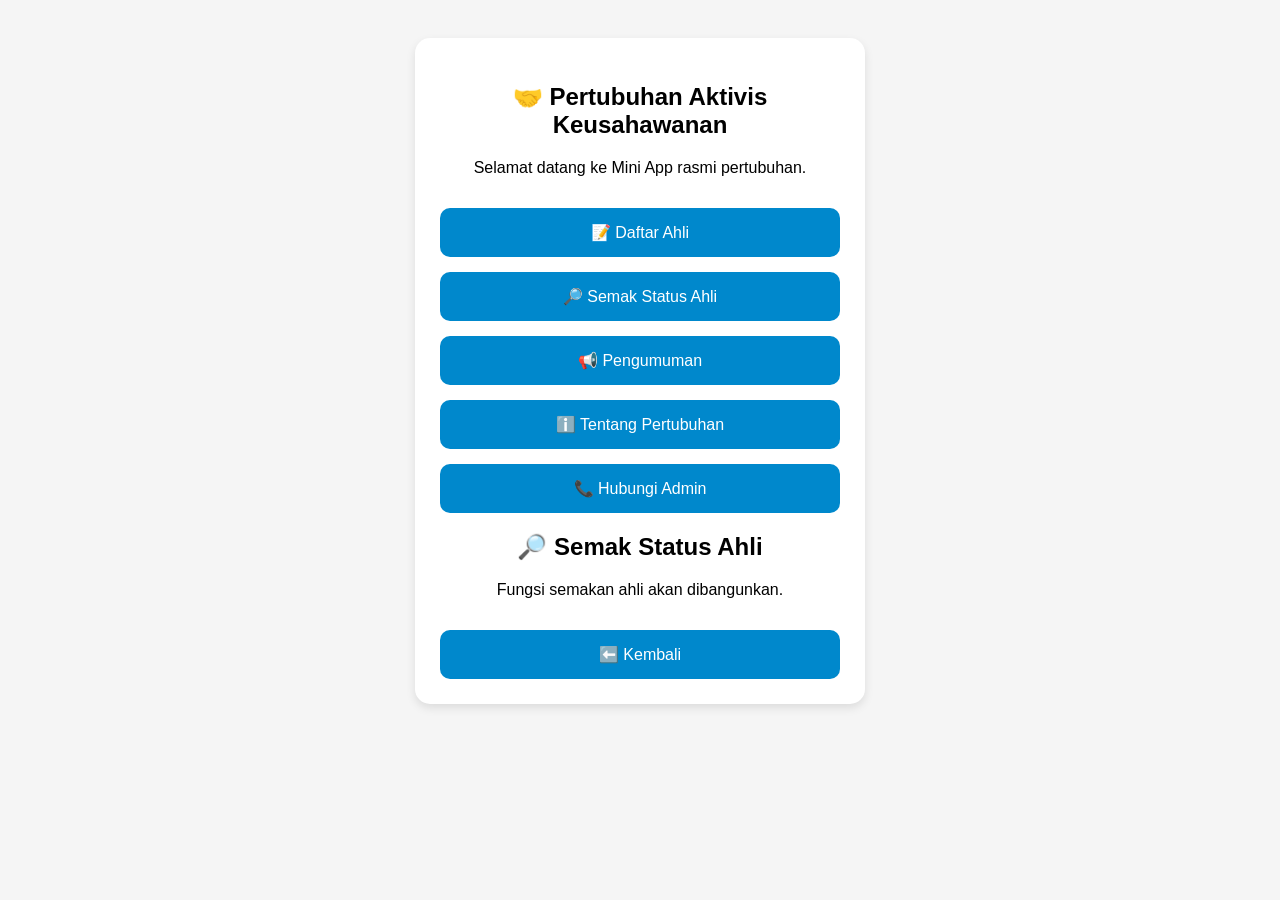
==== index.html @ e2f142fe "Update index.html" ====
<!DOCTYPE html>
<html lang="ms">
<head>
<meta charset="UTF-8">
<meta name="viewport" content="width=device-width, initial-scale=1.0">

<title>Pertubuhan Aktivis Keusahawanan</title>

<script src="https://telegram.org/js/telegram-web-app.js"></script>

<style>

body {
    font-family: Arial, sans-serif;
    text-align: center;
    padding: 30px;
    background: #f5f5f5;
}

.box {
    background: white;
    padding: 25px;
    border-radius: 15px;
    max-width: 400px;
    margin: auto;
    box-shadow: 0 4px 10px rgba(0,0,0,0.1);
}

button {
    width:100%;
    padding:15px;
    margin-top:15px;
    border:none;
    border-radius:10px;
    font-size:16px;
    cursor:pointer;
    background:#0088cc;
    color:white;
}

</style>

</head>


<body>


<div class="box">


<div id="utama">

<h2>🤝 Pertubuhan Aktivis Keusahawanan</h2>

<p>
Selamat datang ke Mini App rasmi pertubuhan.
</p>


<button onclick="daftarAhli()">
📝 Daftar Ahli
</button>


<button onclick="bukaPage('status')">
🔎 Semak Status Ahli
</button>


<button onclick="bukaPage('pengumuman')">
📢 Pengumuman
</button>


<button onclick="bukaPage('tentang')">
ℹ️ Tentang Pertubuhan
</button>


<button onclick="bukaPage('admin')">
📞 Hubungi Admin
</button>


</div>



<div id="status" style="display:none">

<h2>🔎 Semak Status Ahli</h2>

<input 
id="phoneInput"
type="text"
placeholder="Masukkan nombor telefon"
style="width:90%;padding:12px;"
>


<button onclick="semakAhli()">
🔍 Semak
</button>


<p id="hasilStatus"></p>


<button onclick="kembali()">
⬅️ Kembali
</button>

</div>

<h2>🔎 Semak Status Ahli</h2>

<p>
Fungsi semakan ahli akan dibangunkan.
</p>

<button onclick="kembali()">
⬅️ Kembali
</button>

</div>




<div id="pengumuman" style="display:none">

<h2>📢 Pengumuman</h2>

<p>
Tiada pengumuman terkini.
</p>

<button onclick="kembali()">
⬅️ Kembali
</button>

</div>




<div id="tentang" style="display:none">

<h2>ℹ️ Tentang Pertubuhan</h2>

<p>
Pertubuhan Aktivis Keusahawanan membina komuniti, kerjasama dan pembangunan usahawan.
</p>

<button onclick="kembali()">
⬅️ Kembali
</button>

</div>




<div id="admin" style="display:none">

<h2>📞 Hubungi Admin</h2>

<p>
Hubungi pentadbiran pertubuhan melalui Telegram.
</p>

<button onclick="kembali()">
⬅️ Kembali
</button>

</div>


</div>



<script>

 function semakAhli(){

let phone = document.getElementById("phoneInput").value;


fetch(
"https://script.google.com/macros/s/AKfycbwcjuolO7uwdoCYuYXFNthmmUIr2Kb5RTcH2tvbl7_XVf5dr-czlZ8Doil3tsofuSbdKQ/exec?phone="
+ phone
)

.then(response => response.json())

.then(data => {


if(data.found){


document.getElementById("hasilStatus").innerHTML =

"👤 Nama: " + data.nama +
"<br>🆔 ID Ahli: " + data.id +
"<br>📌 Status: " + data.status;


}

else {


document.getElementById("hasilStatus").innerHTML =

"❌ Rekod ahli tidak dijumpai";


}


});


}   

if(window.Telegram && Telegram.WebApp){

Telegram.WebApp.ready();

Telegram.WebApp.expand();

}




function daftarAhli(){

Telegram.WebApp.openLink(
"https://docs.google.com/forms/d/e/1FAIpQLSfWIVNDCtVXQ33tChiVPfiF-XcKJpNUUzN8M700CdXpDUqjgQ/viewform"
);

}




function bukaPage(page){

document.getElementById("utama").style.display="none";

document.getElementById(page).style.display="block";

}




function kembali(){

let pages=[
"status",
"pengumuman",
"tentang",
"admin"
];


pages.forEach(function(p){

document.getElementById(p).style.display="none";

});


document.getElementById("utama").style.display="block";

}


</script>


</body>

</html>
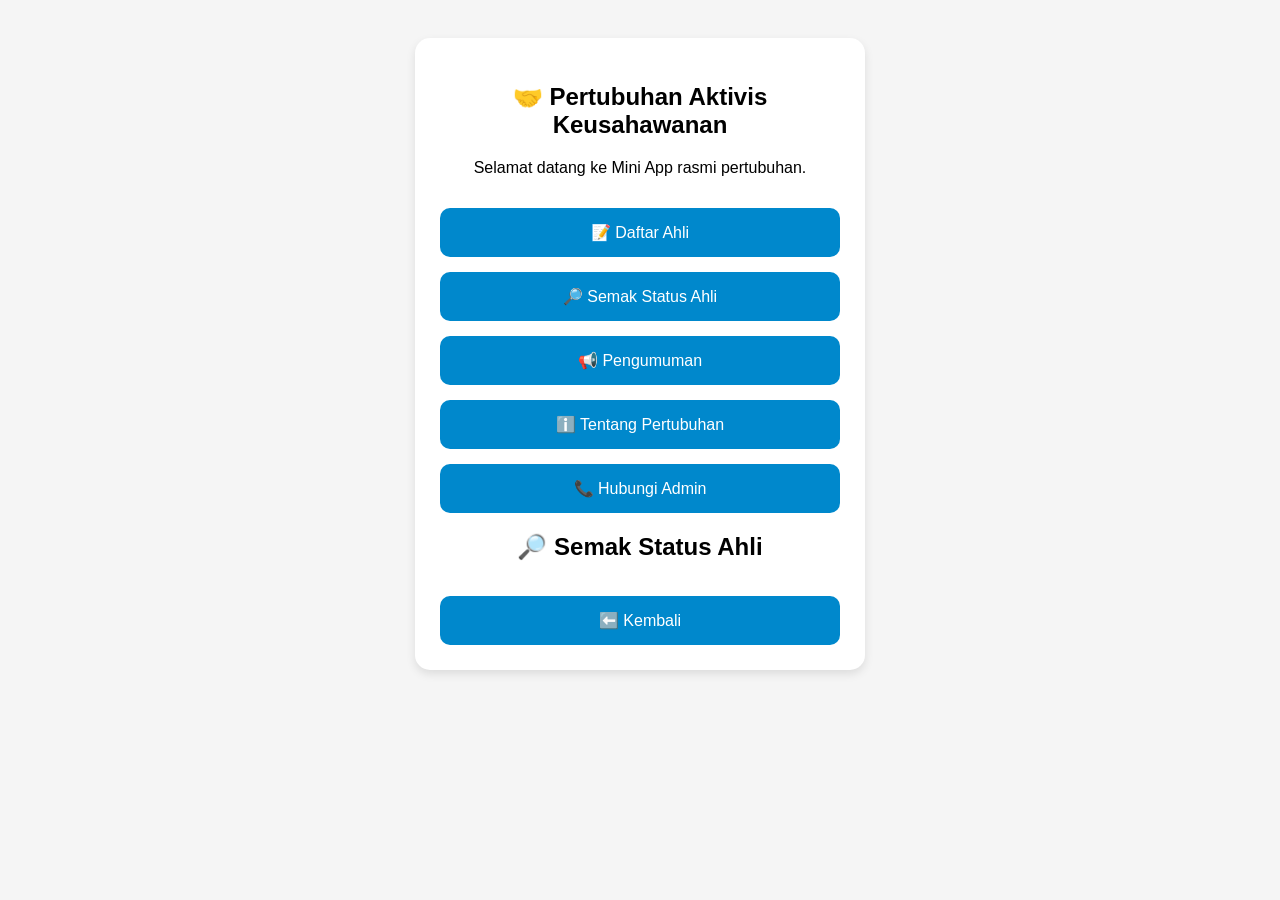
==== commit 52f5dcb6: "Update index.html" ====
--- a/index.html
+++ b/index.html
@@ -115,9 +115,6 @@
 
 <h2>🔎 Semak Status Ahli</h2>
 
-<p>
-Fungsi semakan ahli akan dibangunkan.
-</p>
 
 <button onclick="kembali()">
 ⬅️ Kembali
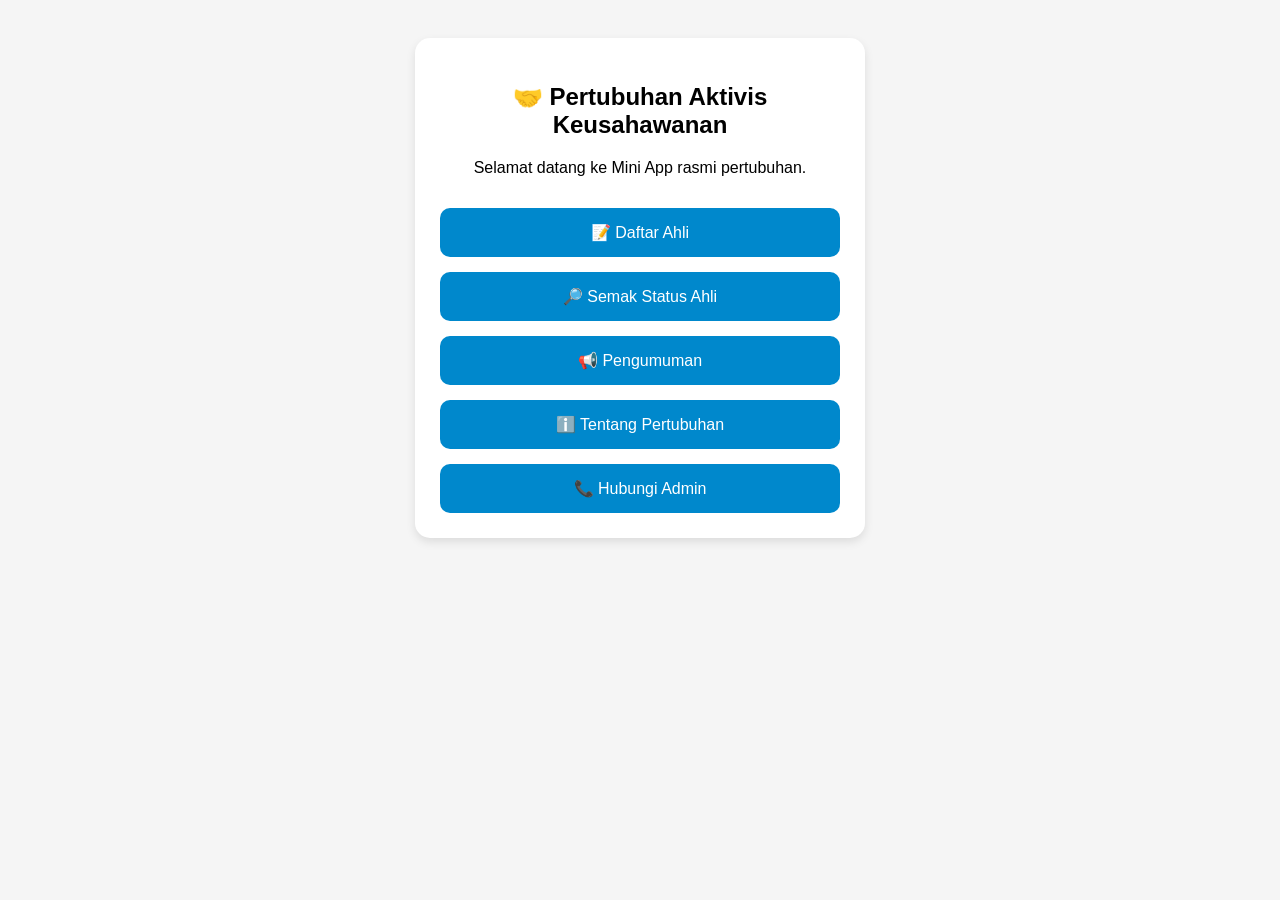
==== commit 35a96720: "Update index.html" ====
--- a/index.html
+++ b/index.html
@@ -1,6 +1,7 @@
 <!DOCTYPE html>
 <html lang="ms">
 <head>
+
 <meta charset="UTF-8">
 <meta name="viewport" content="width=device-width, initial-scale=1.0">
 
@@ -12,21 +13,26 @@
 
 body {
     font-family: Arial, sans-serif;
-    text-align: center;
-    padding: 30px;
-    background: #f5f5f5;
-}
+    text-align:center;
+    padding:30px;
+    background:#f5f5f5;
+}
+
 
 .box {
-    background: white;
-    padding: 25px;
-    border-radius: 15px;
-    max-width: 400px;
-    margin: auto;
-    box-shadow: 0 4px 10px rgba(0,0,0,0.1);
-}
+
+    background:white;
+    padding:25px;
+    border-radius:15px;
+    max-width:400px;
+    margin:auto;
+    box-shadow:0 4px 10px rgba(0,0,0,0.1);
+
+}
+
 
 button {
+
     width:100%;
     padding:15px;
     margin-top:15px;
@@ -36,7 +42,31 @@
     cursor:pointer;
     background:#0088cc;
     color:white;
-}
+
+}
+
+
+input {
+
+    width:90%;
+    padding:12px;
+    border-radius:8px;
+    border:1px solid #ccc;
+    margin-top:10px;
+
+}
+
+
+.result {
+
+    margin-top:20px;
+    padding:15px;
+    border-radius:10px;
+    background:#f1f1f1;
+    text-align:left;
+
+}
+
 
 </style>
 
@@ -48,6 +78,8 @@
 
 <div class="box">
 
+
+<!-- MENU UTAMA -->
 
 <div id="utama">
 
@@ -87,15 +119,19 @@
 
 
 
+
+<!-- STATUS AHLI -->
+
+
 <div id="status" style="display:none">
 
 <h2>🔎 Semak Status Ahli</h2>
+
 
 <input 
 id="phoneInput"
 type="text"
 placeholder="Masukkan nombor telefon"
-style="width:90%;padding:12px;"
 >
 
 
@@ -104,95 +140,188 @@
 </button>
 
 
-<p id="hasilStatus"></p>
+<div id="hasilStatus" class="result">
+
+Masukkan nombor telefon untuk semakan.
+
+</div>
 
 
 <button onclick="kembali()">
 ⬅️ Kembali
 </button>
 
-</div>
-
-<h2>🔎 Semak Status Ahli</h2>
-
-
-<button onclick="kembali()">
-⬅️ Kembali
-</button>
-
-</div>
-
-
+
+</div>
+
+
+
+
+
+<!-- PENGUMUMAN -->
 
 
 <div id="pengumuman" style="display:none">
 
+
 <h2>📢 Pengumuman</h2>
+
 
 <p>
 Tiada pengumuman terkini.
 </p>
 
+
 <button onclick="kembali()">
 ⬅️ Kembali
 </button>
 
-</div>
-
-
+
+</div>
+
+
+
+
+
+
+<!-- TENTANG -->
 
 
 <div id="tentang" style="display:none">
 
+
 <h2>ℹ️ Tentang Pertubuhan</h2>
 
+
 <p>
-Pertubuhan Aktivis Keusahawanan membina komuniti, kerjasama dan pembangunan usahawan.
+
+Pertubuhan Aktivis Keusahawanan membina komuniti,
+kerjasama dan pembangunan usahawan.
+
 </p>
+
 
 <button onclick="kembali()">
 ⬅️ Kembali
 </button>
 
-</div>
-
-
+
+</div>
+
+
+
+
+
+
+<!-- ADMIN -->
 
 
 <div id="admin" style="display:none">
 
+
 <h2>📞 Hubungi Admin</h2>
+
 
 <p>
 Hubungi pentadbiran pertubuhan melalui Telegram.
 </p>
 
+
 <button onclick="kembali()">
 ⬅️ Kembali
 </button>
 
-</div>
-
-
-</div>
+
+</div>
+
+
+</div>
+
+
 
 
 
 <script>
 
- function semakAhli(){
-
-let phone = document.getElementById("phoneInput").value;
+
+// Telegram WebApp
+
+if(window.Telegram && Telegram.WebApp){
+
+Telegram.WebApp.ready();
+
+Telegram.WebApp.expand();
+
+}
+
+
+
+
+// Buka Google Form
+
+function daftarAhli(){
+
+
+let url =
+"https://docs.google.com/forms/d/e/1FAIpQLSfWIVNDCtVXQ33tChiVPfiF-XcKJpNUUzN8M700CdXpDUqjgQ/viewform";
+
+
+if(window.Telegram && Telegram.WebApp){
+
+Telegram.WebApp.openLink(url);
+
+}
+
+else{
+
+window.open(url,"_blank");
+
+}
+
+
+}
+
+
+
+
+
+
+// Semak ahli melalui Apps Script API
+
+
+function semakAhli(){
+
+
+let phone =
+document.getElementById("phoneInput").value.trim();
+
+
+if(phone==""){
+
+document.getElementById("hasilStatus").innerHTML =
+"⚠️ Sila masukkan nombor telefon.";
+
+return;
+
+}
+
+
+
+document.getElementById("hasilStatus").innerHTML =
+"⏳ Sedang mencari rekod...";
+
 
 
 fetch(
 "https://script.google.com/macros/s/AKfycbwcjuolO7uwdoCYuYXFNthmmUIr2Kb5RTcH2tvbl7_XVf5dr-czlZ8Doil3tsofuSbdKQ/exec?phone="
-+ phone
++encodeURIComponent(phone)
 )
 
-.then(response => response.json())
-
-.then(data => {
+
+.then(response=>response.json())
+
+
+.then(data=>{
 
 
 if(data.found){
@@ -200,87 +329,96 @@
 
 document.getElementById("hasilStatus").innerHTML =
 
-"👤 Nama: " + data.nama +
-"<br>🆔 ID Ahli: " + data.id +
-"<br>📌 Status: " + data.status;
-
-
-}
-
-else {
+"👤 Nama: "+data.nama+
+"<br><br>🆔 ID Ahli: "+data.id+
+"<br><br>📌 Status: "+data.status;
+
+
+}
+
+
+else{
 
 
 document.getElementById("hasilStatus").innerHTML =
 
-"❌ Rekod ahli tidak dijumpai";
-
-
-}
+"❌ Rekod ahli tidak dijumpai.";
+
+
+}
+
+
+})
+
+
+.catch(error=>{
+
+
+document.getElementById("hasilStatus").innerHTML =
+"⚠️ Ralat sambungan API.";
 
 
 });
 
 
-}   
-
-if(window.Telegram && Telegram.WebApp){
-
-Telegram.WebApp.ready();
-
-Telegram.WebApp.expand();
-
-}
-
-
-
-
-function daftarAhli(){
-
-Telegram.WebApp.openLink(
-"https://docs.google.com/forms/d/e/1FAIpQLSfWIVNDCtVXQ33tChiVPfiF-XcKJpNUUzN8M700CdXpDUqjgQ/viewform"
-);
-
-}
-
-
+}
+
+
+
+
+
+
+
+// Navigasi page
 
 
 function bukaPage(page){
 
+
 document.getElementById("utama").style.display="none";
 
+
 document.getElementById(page).style.display="block";
 
-}
+
+}
+
+
 
 
 
 
 function kembali(){
 
+
 let pages=[
+
 "status",
 "pengumuman",
 "tentang",
 "admin"
+
 ];
 
 
-pages.forEach(function(p){
-
-document.getElementById(p).style.display="none";
+pages.forEach(function(page){
+
+
+document.getElementById(page).style.display="none";
+
 
 });
 
 
 document.getElementById("utama").style.display="block";
 
-}
+
+}
+
 
 
 </script>
 
 
 </body>
-
 </html>
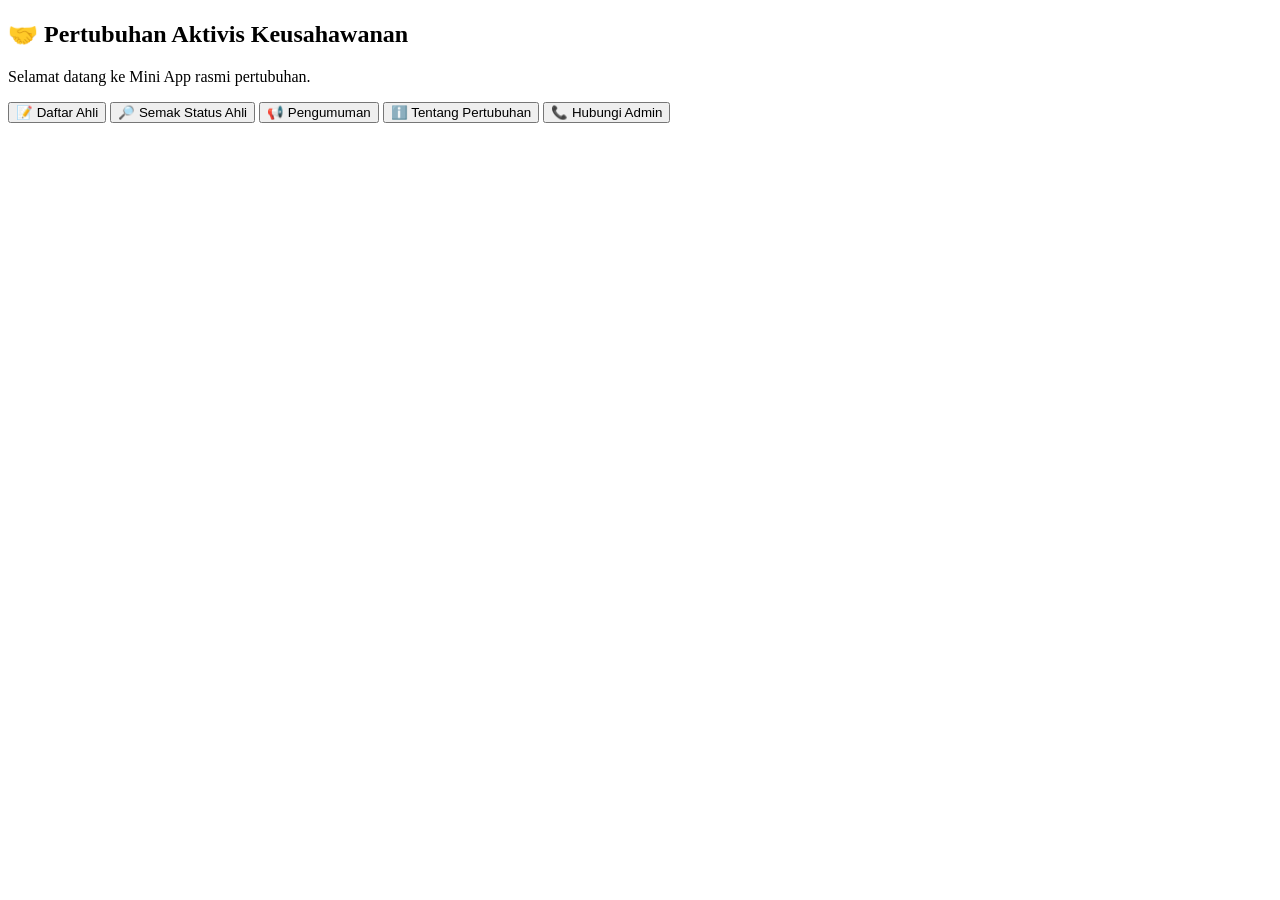
==== commit 4908f7b2: "Update index.html" ====
--- a/index.html
+++ b/index.html
@@ -11,61 +11,7 @@
 
 <style>
 
-body {
-    font-family: Arial, sans-serif;
-    text-align:center;
-    padding:30px;
-    background:#f5f5f5;
-}
-
-
-.box {
-
-    background:white;
-    padding:25px;
-    border-radius:15px;
-    max-width:400px;
-    margin:auto;
-    box-shadow:0 4px 10px rgba(0,0,0,0.1);
-
-}
-
-
-button {
-
-    width:100%;
-    padding:15px;
-    margin-top:15px;
-    border:none;
-    border-radius:10px;
-    font-size:16px;
-    cursor:pointer;
-    background:#0088cc;
-    color:white;
-
-}
-
-
-input {
-
-    width:90%;
-    padding:12px;
-    border-radius:8px;
-    border:1px solid #ccc;
-    margin-top:10px;
-
-}
-
-
-.result {
-
-    margin-top:20px;
-    padding:15px;
-    border-radius:10px;
-    background:#f1f1f1;
-    text-align:left;
-
-}
+<link rel="stylesheet" href="style.css">
 
 
 </style>
--- a/style.css
+++ b/style.css
@@ -0,0 +1,7 @@
+<style>
+const CONFIG = {
+    API_URL: "https://script.google.com/macros/s/AKfycbwcjuolO7uwdoCYuYXFNthmmUIr2Kb5RTcH2tvbl7_XVf5dr-czlZ8Doil3tsofuSbdKQ/exec",
+
+    GOOGLE_FORM: "https://docs.google.com/forms/d/e/1FAIpQLSfWIVNDCtVXQ33tChiVPfiF-XcKJpNUUzN8M700CdXpDUqjgQ/viewform"
+};
+</style>
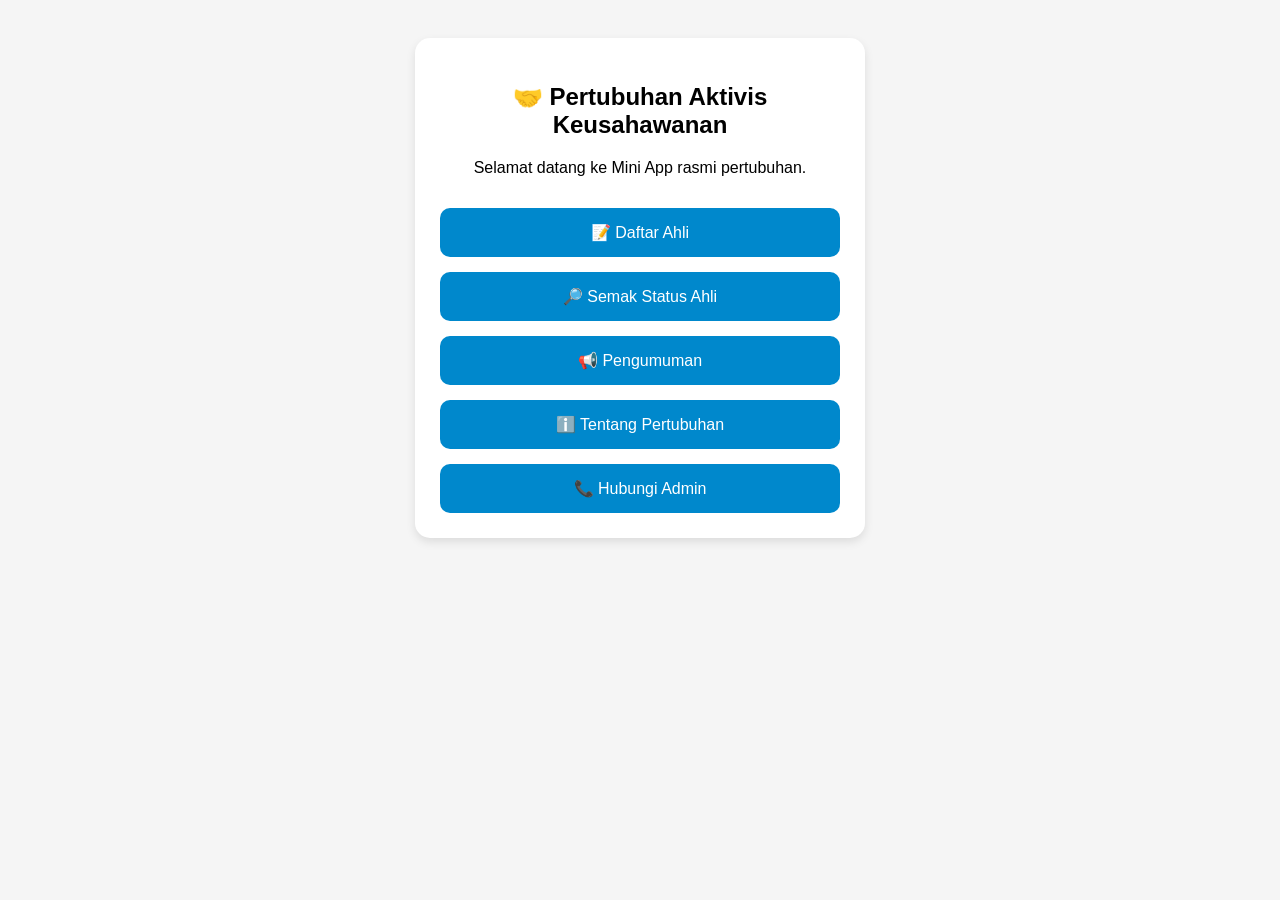
==== commit aca7b5be: "Update index.html" ====
--- a/index.html
+++ b/index.html
@@ -9,12 +9,10 @@
 
 <script src="https://telegram.org/js/telegram-web-app.js"></script>
 
-<style>
 
 <link rel="stylesheet" href="style.css">
 
 
-</style>
 
 </head>
 
--- a/style.css
+++ b/style.css
@@ -1,7 +1,53 @@
-<style>
-const CONFIG = {
-    API_URL: "https://script.google.com/macros/s/AKfycbwcjuolO7uwdoCYuYXFNthmmUIr2Kb5RTcH2tvbl7_XVf5dr-czlZ8Doil3tsofuSbdKQ/exec",
+body {
+    font-family: Arial, sans-serif;
+    text-align: center;
+    padding: 30px;
+    background: #f5f5f5;
+}
 
-    GOOGLE_FORM: "https://docs.google.com/forms/d/e/1FAIpQLSfWIVNDCtVXQ33tChiVPfiF-XcKJpNUUzN8M700CdXpDUqjgQ/viewform"
-};
-</style>
+
+.box {
+    background: white;
+    padding: 25px;
+    border-radius: 15px;
+    max-width: 400px;
+    margin: auto;
+    box-shadow: 0 4px 10px rgba(0,0,0,0.1);
+}
+
+
+button {
+
+    width:100%;
+    padding:15px;
+    margin-top:15px;
+    border:none;
+    border-radius:10px;
+    font-size:16px;
+    cursor:pointer;
+    background:#0088cc;
+    color:white;
+
+}
+
+
+input {
+
+    width:90%;
+    padding:12px;
+    border-radius:8px;
+    border:1px solid #ccc;
+    margin-top:10px;
+
+}
+
+
+.result {
+
+    margin-top:20px;
+    padding:15px;
+    border-radius:10px;
+    background:#f1f1f1;
+    text-align:left;
+
+}
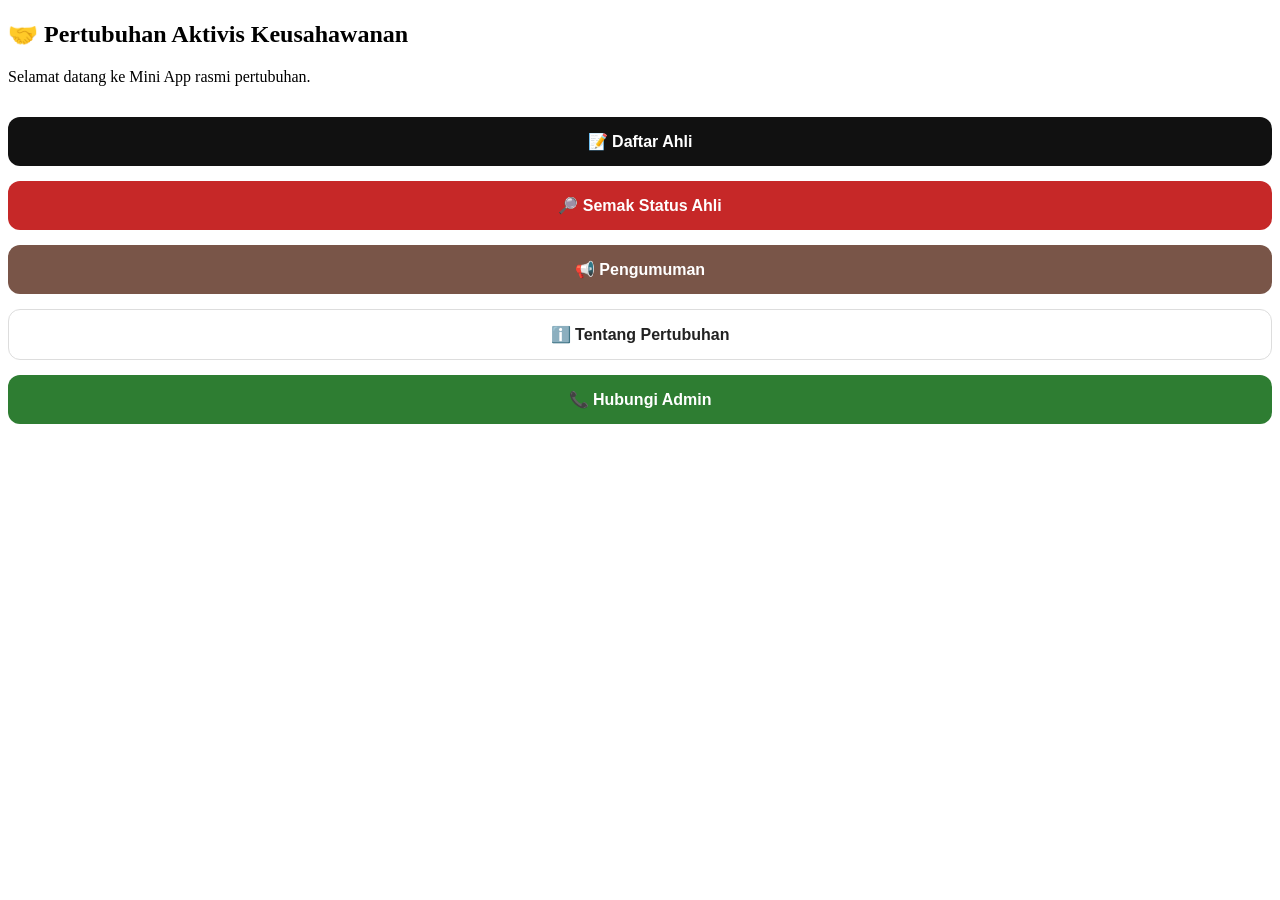
==== commit 67d640c1: "Update index.html" ====
--- a/index.html
+++ b/index.html
@@ -34,27 +34,27 @@
 </p>
 
 
-<button onclick="daftarAhli()">
+<button class="btn-hitam" onclick="daftarAhli()">
 📝 Daftar Ahli
 </button>
 
 
-<button onclick="bukaPage('status')">
+<button class="btn-merah" onclick="bukaPage('status')">
 🔎 Semak Status Ahli
 </button>
 
 
-<button onclick="bukaPage('pengumuman')">
+<button class="btn-coklat" onclick="bukaPage('pengumuman')">
 📢 Pengumuman
 </button>
 
 
-<button onclick="bukaPage('tentang')">
+<button class="btn-putih" onclick="bukaPage('tentang')">
 ℹ️ Tentang Pertubuhan
 </button>
 
 
-<button onclick="bukaPage('admin')">
+<button class="btn-hijau" onclick="bukaPage('admin')">
 📞 Hubungi Admin
 </button>
 
--- a/style.css
+++ b/style.css
@@ -1,53 +1,63 @@
-body {
-    font-family: Arial, sans-serif;
-    text-align: center;
-    padding: 30px;
-    background: #f5f5f5;
-}
-
-
-.box {
-    background: white;
-    padding: 25px;
-    border-radius: 15px;
-    max-width: 400px;
-    margin: auto;
-    box-shadow: 0 4px 10px rgba(0,0,0,0.1);
-}
-
-
 button {
 
     width:100%;
     padding:15px;
     margin-top:15px;
     border:none;
-    border-radius:10px;
+    border-radius:12px;
     font-size:16px;
+    font-weight:bold;
     cursor:pointer;
-    background:#0088cc;
-    color:white;
-
 }
 
 
-input {
-
-    width:90%;
-    padding:12px;
-    border-radius:8px;
-    border:1px solid #ccc;
-    margin-top:10px;
-
+/* Hitam */
+.btn-hitam {
+    background:#111;
+    color:white;
 }
 
+
+/* Merah */
+.btn-merah {
+    background:#c62828;
+    color:white;
+}
+
+
+/* Coklat */
+.btn-coklat {
+    background:#795548;
+    color:white;
+}
+
+
+/* Putih */
+.btn-putih {
+    background:white;
+    color:#222;
+    border:1px solid #ddd;
+}
+
+
+/* Hijau */
+.btn-hijau {
+    background:#2e7d32;
+    color:white;
+}
+
+
+/* Kotak keputusan semakan */
 
 .result {
 
     margin-top:20px;
-    padding:15px;
-    border-radius:10px;
-    background:#f1f1f1;
+    padding:18px;
+    border-radius:12px;
+    background:#ffffff;
+    color:#222;
     text-align:left;
+    border:1px solid #ddd;
+    line-height:1.6;
 
 }
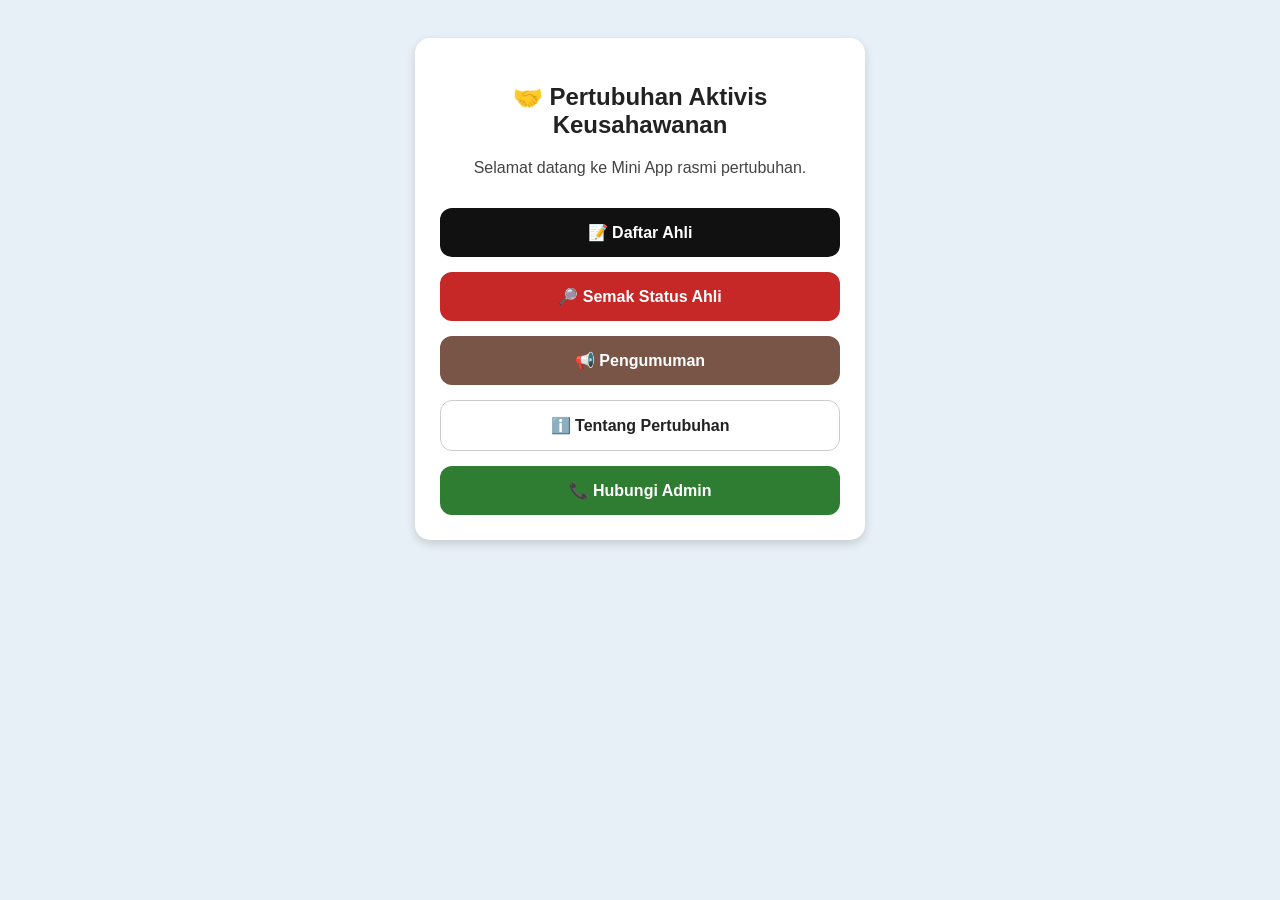
==== commit 35963ac1: "Update index.html" ====
--- a/index.html
+++ b/index.html
@@ -8,7 +8,7 @@
 <title>Pertubuhan Aktivis Keusahawanan</title>
 
 <script src="https://telegram.org/js/telegram-web-app.js"></script>
-
+<meta name="color-scheme" content="light">
 
 <link rel="stylesheet" href="style.css">
 
--- a/style.css
+++ b/style.css
@@ -1,3 +1,32 @@
+body {
+    font-family: Arial, sans-serif;
+    text-align: center;
+    padding: 30px;
+    background: #e8f0f7 !important;
+    color: #222 !important;
+}
+
+
+.box {
+    background: #ffffff !important;
+    padding: 25px;
+    border-radius: 15px;
+    max-width: 400px;
+    margin: auto;
+    box-shadow: 0 4px 10px rgba(0,0,0,0.15);
+}
+
+
+h2 {
+    color: #222 !important;
+}
+
+
+p {
+    color: #444 !important;
+}
+
+
 button {
 
     width:100%;
@@ -8,54 +37,68 @@
     font-size:16px;
     font-weight:bold;
     cursor:pointer;
+
 }
 
 
 /* Hitam */
 .btn-hitam {
-    background:#111;
-    color:white;
+    background:#111111 !important;
+    color:white !important;
 }
 
 
 /* Merah */
 .btn-merah {
-    background:#c62828;
-    color:white;
+    background:#c62828 !important;
+    color:white !important;
 }
 
 
 /* Coklat */
 .btn-coklat {
-    background:#795548;
-    color:white;
+    background:#795548 !important;
+    color:white !important;
 }
 
 
 /* Putih */
 .btn-putih {
-    background:white;
-    color:#222;
-    border:1px solid #ddd;
+    background:#ffffff !important;
+    color:#222 !important;
+    border:1px solid #ccc;
 }
 
 
 /* Hijau */
 .btn-hijau {
-    background:#2e7d32;
-    color:white;
+    background:#2e7d32 !important;
+    color:white !important;
 }
 
 
-/* Kotak keputusan semakan */
+/* Input nombor telefon */
+
+input {
+    width:90%;
+    padding:12px;
+    border-radius:8px;
+    border:1px solid #aaa;
+    margin-top:10px;
+    color:#222;
+    background:white;
+}
+
+
+/* Keputusan semakan */
 
 .result {
 
     margin-top:20px;
     padding:18px;
     border-radius:12px;
-    background:#ffffff;
-    color:#222;
+    background:#ffffff !important;
+    color:#222 !important;
     text-align:left;
     border:1px solid #ddd;
     line-height:1.6;
